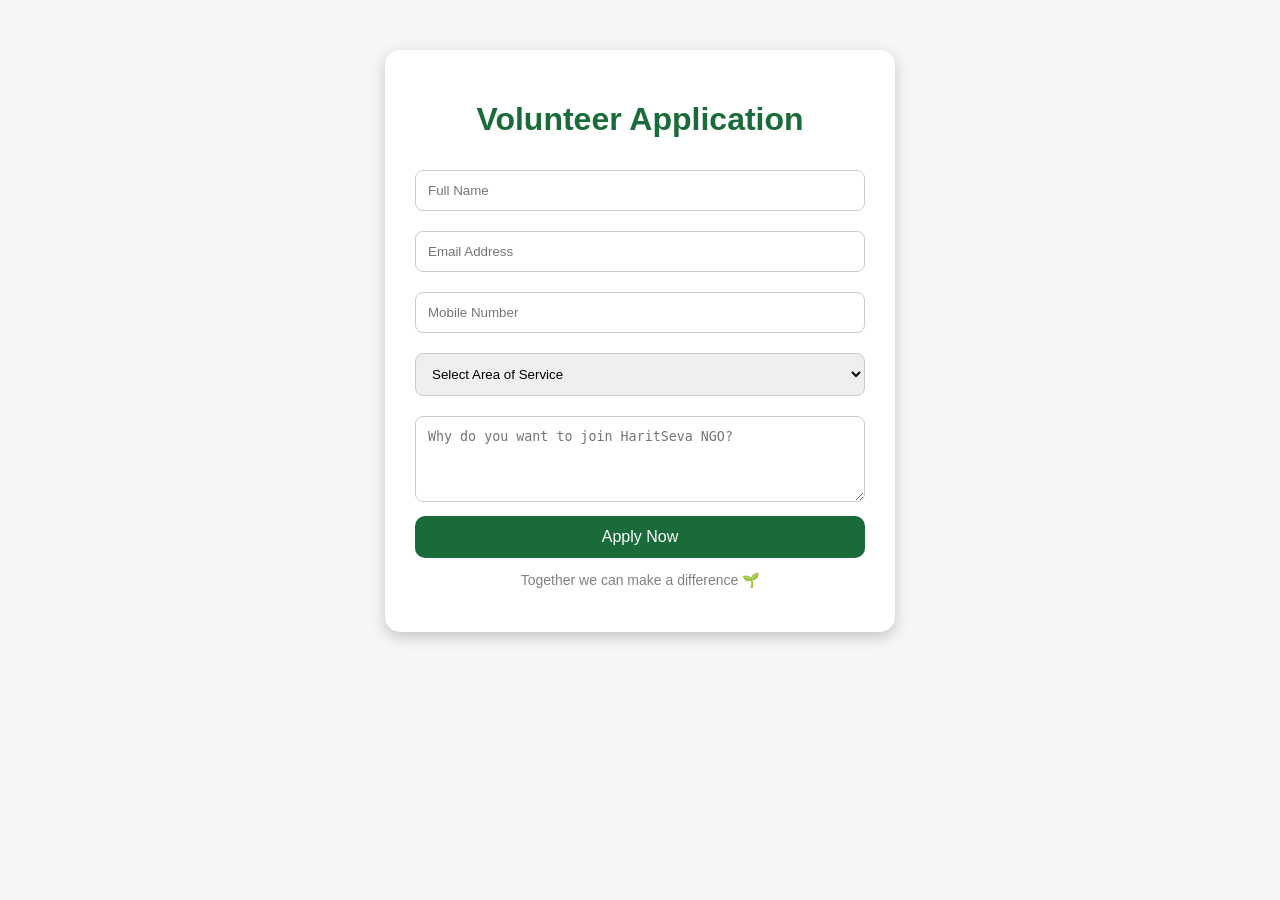
==== apply.html @ 124aae37 "Added apply file" ====
<!DOCTYPE html>
<html>
<head>
<meta charset="UTF-8">
<title>Volunteer Application - HaritSeva NGO</title>

<style>
body{
    font-family:Poppins,sans-serif;
    background:#f4f7f4;
    margin:0;
}

.container{
    width:450px;
    margin:50px auto;
    background:white;
    padding:30px;
    border-radius:15px;
    box-shadow:0 5px 15px rgba(0,0,0,0.2);
}

h1{
    text-align:center;
    color:#1a6b3a;
}

input,select,textarea{
    width:100%;
    padding:12px;
    margin:10px 0;
    border:1px solid #ccc;
    border-radius:8px;
    box-sizing:border-box;
}

button{
    width:100%;
    padding:12px;
    background:#1a6b3a;
    color:white;
    border:none;
    border-radius:10px;
    font-size:16px;
    cursor:pointer;
}

button:hover{
    background:#f4a022;
}

.note{
    text-align:center;
    color:gray;
    font-size:14px;
}
</style>
</head>
<body>

<div class="container">

<h1>Volunteer Application</h1>

<form action="volunteer" method="post">

<input type="text" name="name" placeholder="Full Name" required>

<input type="email" name="email" placeholder="Email Address" required>

<input type="text" name="mobile" placeholder="Mobile Number" required>

<select name="role" required>
    <option value="">Select Area of Service</option>
    <option>Food Distribution</option>
    <option>Free Education</option>
    <option>Child Care</option>
    <option>Old Age Home</option>
    <option>Goshala Services</option>
    <option>Environment Protection</option>
    <option>Clean Energy Awareness</option>
    <option>Medical Camp</option>
    <option>Tree Plantation</option>
</select>

<textarea name="reason" rows="4"
placeholder="Why do you want to join HaritSeva NGO?"></textarea>

<button type="submit">Apply Now</button>

</form>

<p class="note">
Together we can make a difference 🌱
</p>

</div>

</body>
</html>
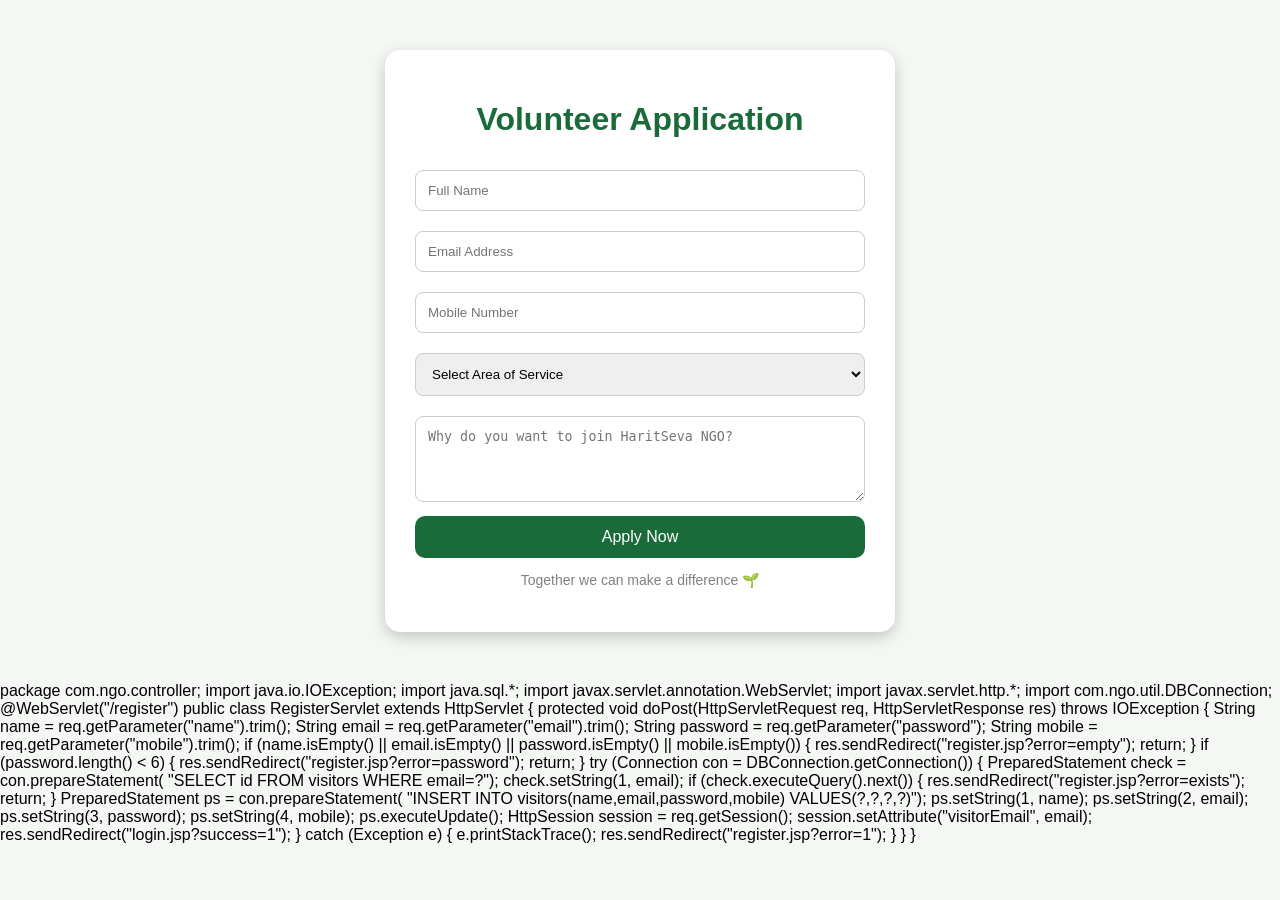
==== commit f0f802e4: "initial commit" ====
--- a/apply.html
+++ b/apply.html
@@ -72,15 +72,18 @@
 
 <select name="role" required>
     <option value="">Select Area of Service</option>
+     <option>Medical Camp</option>
+  
     <option>Food Distribution</option>
     <option>Free Education</option>
     <option>Child Care</option>
+    <option>Save water </option>
     <option>Old Age Home</option>
     <option>Goshala Services</option>
     <option>Environment Protection</option>
     <option>Clean Energy Awareness</option>
-    <option>Medical Camp</option>
-    <option>Tree Plantation</option>
+   
+    
 </select>
 
 <textarea name="reason" rows="4"
@@ -97,4 +100,68 @@
 </div>
 
 </body>
-</html>+</html>
+
+package com.ngo.controller;
+
+import java.io.IOException;
+import java.sql.*;
+
+import javax.servlet.annotation.WebServlet;
+import javax.servlet.http.*;
+
+import com.ngo.util.DBConnection;
+
+@WebServlet("/register")
+public class RegisterServlet extends HttpServlet {
+
+    protected void doPost(HttpServletRequest req, HttpServletResponse res)
+            throws IOException {
+
+        String name = req.getParameter("name").trim();
+        String email = req.getParameter("email").trim();
+        String password = req.getParameter("password");
+        String mobile = req.getParameter("mobile").trim();
+
+        if (name.isEmpty() || email.isEmpty() || password.isEmpty() || mobile.isEmpty()) {
+            res.sendRedirect("register.jsp?error=empty");
+            return;
+        }
+
+        if (password.length() < 6) {
+            res.sendRedirect("register.jsp?error=password");
+            return;
+        }
+
+        try (Connection con = DBConnection.getConnection()) {
+
+            PreparedStatement check = con.prepareStatement(
+                    "SELECT id FROM visitors WHERE email=?");
+            check.setString(1, email);
+
+            if (check.executeQuery().next()) {
+                res.sendRedirect("register.jsp?error=exists");
+                return;
+            }
+
+            PreparedStatement ps = con.prepareStatement(
+                    "INSERT INTO visitors(name,email,password,mobile) VALUES(?,?,?,?)");
+
+            ps.setString(1, name);
+            ps.setString(2, email);
+            ps.setString(3, password);
+            ps.setString(4, mobile);
+
+            ps.executeUpdate();
+
+            HttpSession session = req.getSession();
+            session.setAttribute("visitorEmail", email);
+
+            res.sendRedirect("login.jsp?success=1");
+
+        } catch (Exception e) {
+            e.printStackTrace();
+            res.sendRedirect("register.jsp?error=1");
+        }
+    }
+}
